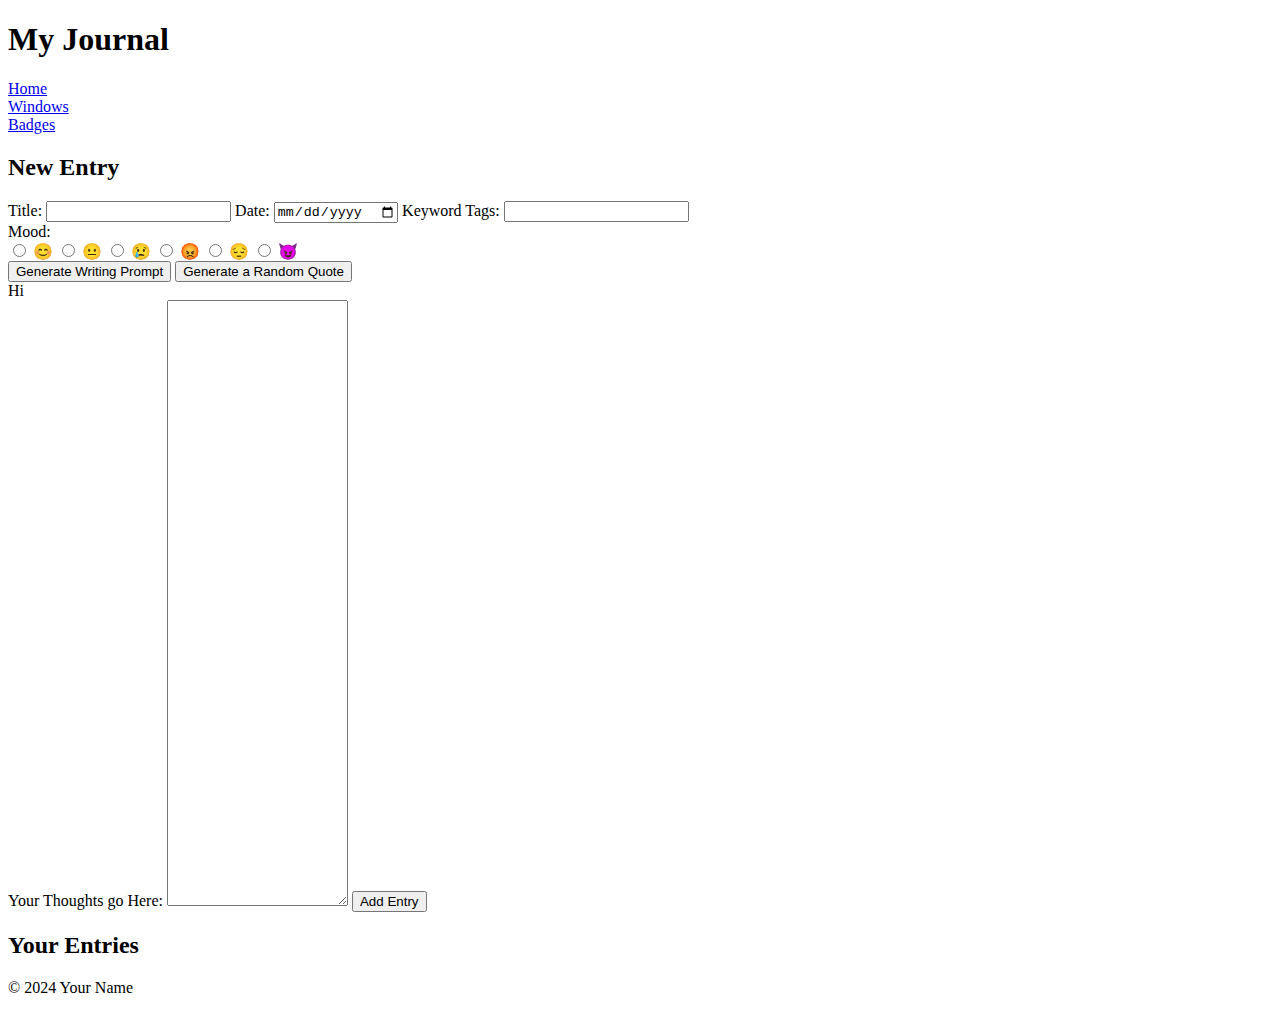
==== index.html @ 163d496b "Add files via upload" ====
<!DOCTYPE html>
<html lang="en">
<head>
  <meta charset="UTF-8">
  <meta name="viewport" content="width=device-width, initial-scale=1.0">
  <title>Journal Entry</title>
  <link rel="stylesheet" type="text/css" href="css/style.css">
  
</head>
<body>
  <header>
    <div class="header1"> 
      <h1>My Journal</h1>
    </div>
    <div class="container-fluid">
      <div class="navb-items">
        <div class="item">
          <a href="/">Home</a>
        </div>
        <div class="item">
          <a href="windows.html">Windows</a>
        </div>
        <div class="item">
          <a href="badges.html">Badges</a>
        </div>
      </div>
    </div>
  </header>
  
  <main>
    <section id="entry-form">
      <h2>New Entry</h2>
      <form id="journalForm">
        
      <div class="form-group">
        <label for="title">Title:</label>
        <input type="text" id="title" name="Name Your Entry">
      
        <label for="date">Date:</label>
        <input type="date" id="date" name="date">
      

        <label for="Tag">Keyword Tags:</label>
        <input type="text" id="Tag" name="Tag">
      </div>

      
        <label for="mood"> Mood:</label>
        <div id="mood-options">
          <label>
            <input type="radio" name="mood" value="happy">
            😊
          </label>
          <label>
            <input type="radio" name="mood" value="sad">
            😐
          </label>
          <label>
            <input type="radio" name="mood" value="angry">
            😢
          </label>
          <label>
            <input type="radio" name="mood" value="excited">
            😡
          </label>
          <label>
          <input type="radio" name="mood" value="excited">
            😔
          </label>
          <label>
          <input type="radio" name="mood" value="excited">
            😈
          </label>
        </div>
        
        <section id="quote-section">
        <button id="writing-prompt-button">Generate Writing Prompt</button> 
        <button id="random-quote-button">Generate a Random Quote</button>
        <div id="quote-display" class="placeholder-text">
          Hi<!-- Placeholder for random prompts or quotes -->
        </div>
      </section>



        <label for="content">Your Thoughts go Here:</label>
        <textarea id="content" name="content" rows="40" ></textarea>
        
        <button id= "submit" type="submit">Add Entry</button>
      </form>
    </section>

    <section id="entries">
      <h2>Your Entries</h2>
      <div id="entryList"></div>
    </section>
  </main>

  <footer>
    <p>&copy; 2024 Your Name</p>
  </footer>

  <script src="script.js"></script>
</body>
</html>

<script src="javascript/something.js"></script>
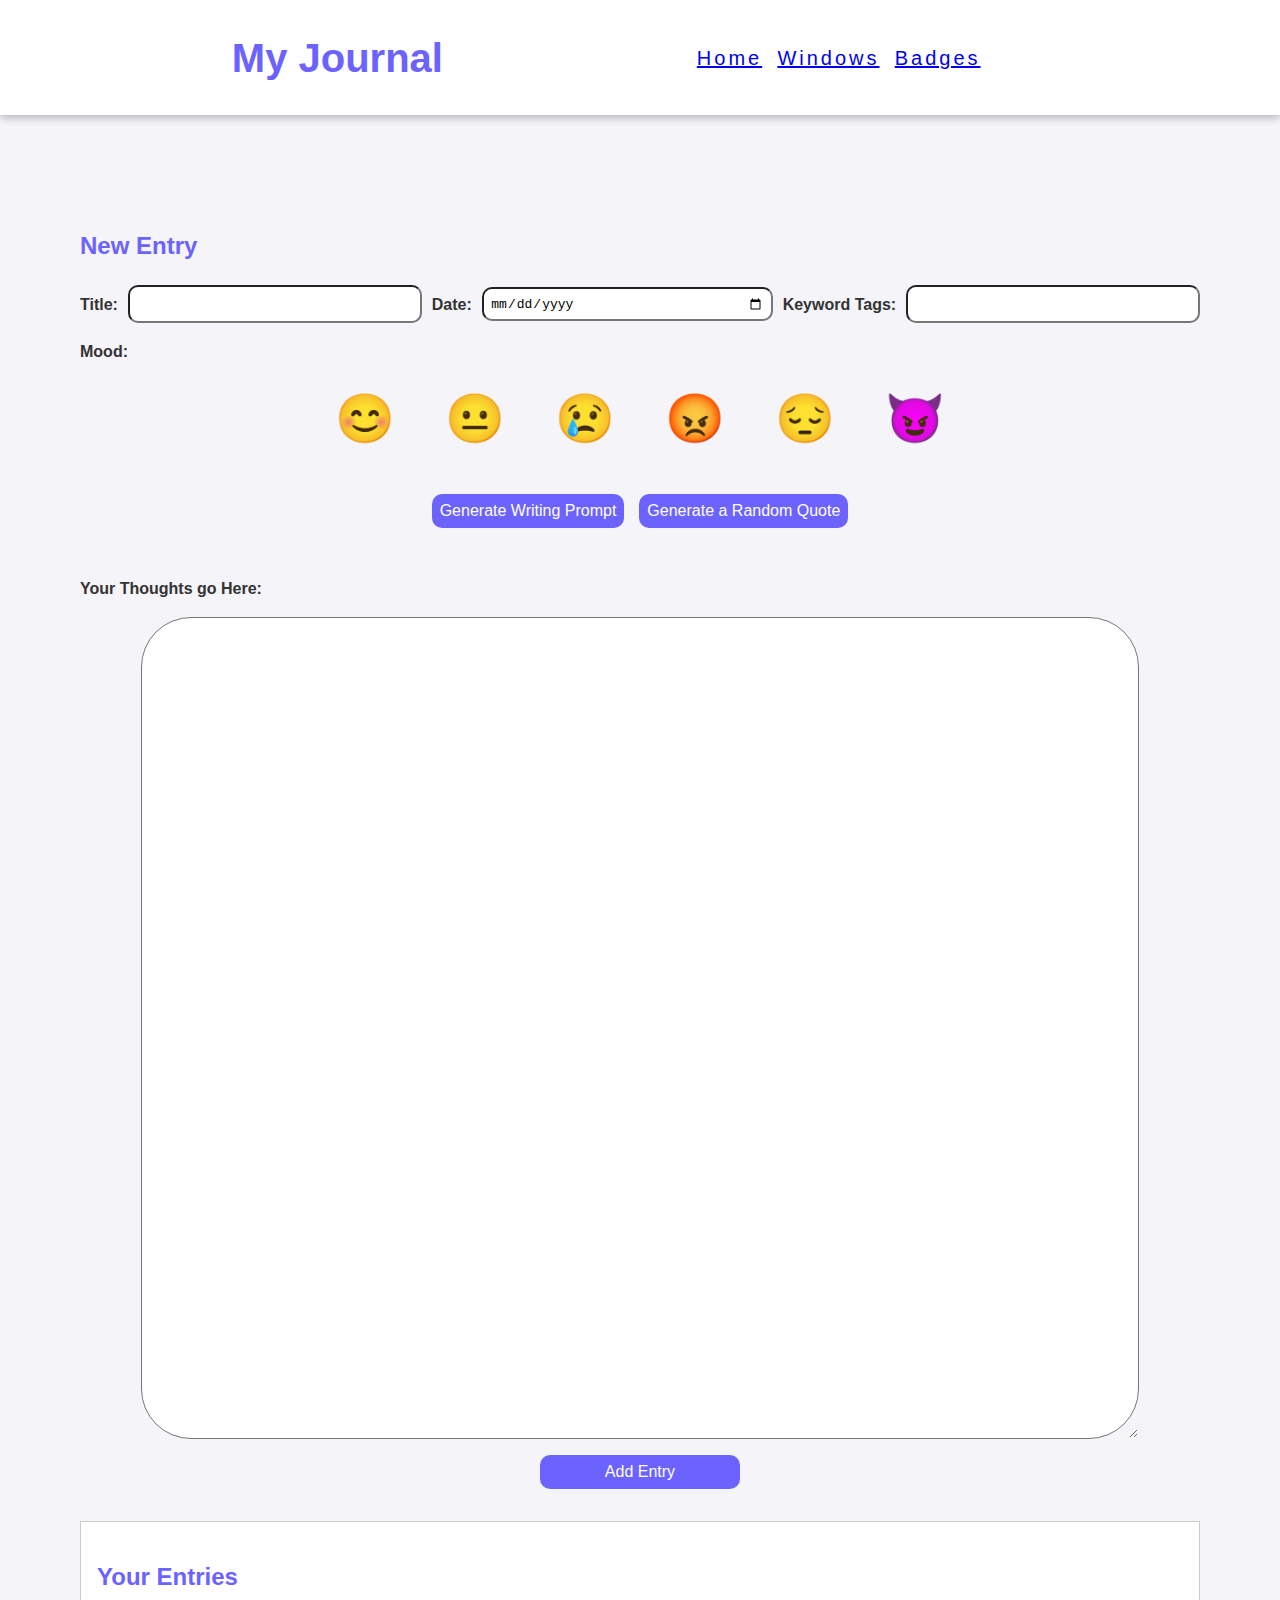
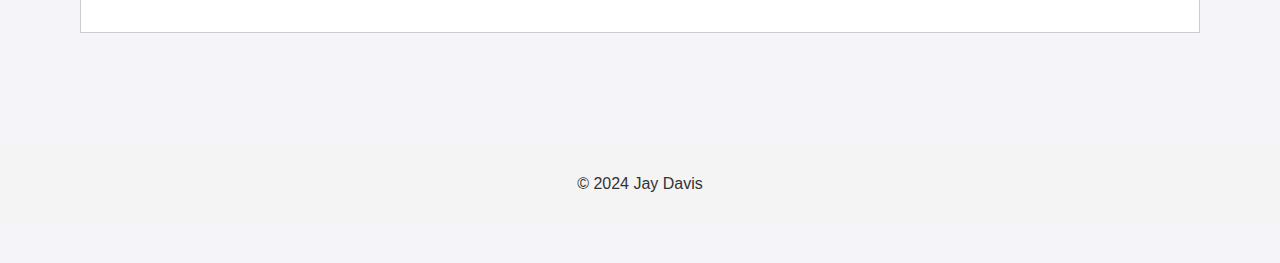
==== commit 579769fe: "Add files via upload" ====
--- a/index.html
+++ b/index.html
@@ -15,7 +15,7 @@
     <div class="container-fluid">
       <div class="navb-items">
         <div class="item">
-          <a href="/">Home</a>
+          <a href="index.html">Home</a>
         </div>
         <div class="item">
           <a href="windows.html">Windows</a>
@@ -86,7 +86,7 @@
         <label for="content">Your Thoughts go Here:</label>
         <textarea id="content" name="content" rows="40" ></textarea>
         
-        <button id= "submit" type="submit">Add Entry</button>
+        <button id="submit" type="submit">Add Entry</button>
       </form>
     </section>
 
@@ -97,7 +97,7 @@
   </main>
 
   <footer>
-    <p>&copy; 2024 Your Name</p>
+    <p>&copy; 2024 Jay Davis</p>
   </footer>
 
   <script src="script.js"></script>
--- a/css/style.css
+++ b/css/style.css
@@ -0,0 +1,433 @@
+/*navigation bar*/
+nav ul li {
+  display: inline;
+  margin-right: 10px;
+}
+body {
+    font-family: Arial, sans-serif;
+    margin: 0;
+    padding: 0;
+    line-height: 1.6;
+    background: #f4f4f9;
+    color: #333;
+  }
+  
+  header {
+    background: #6c63ff;
+    color: #fff;
+    padding: 1em 0;
+    text-align: center;
+    font-size: 15pt;
+  }
+  header {
+    width: 100vw;
+    height: 75px;
+    background-color: #fff;
+    box-shadow: 0px 3px 8px rgba(0, 0, 0, 25%);
+    display: flex;
+    align-items: center;
+    justify-content: space-evenly;
+  }
+  
+  
+  header .container-fluid {
+    /* width: 100%; */
+    padding: 0 60px;
+    display: flex;
+    align-items: center;
+    justify-content: space-between;
+  }
+  
+  header .header1{
+    display: flex;
+    align-items: center;
+    justify-content: center; /* Centers horizontally */
+    align-items: center; /* Centers vertically */
+  }
+  
+  header .navb-logo {
+    font-weight: 800;
+    font-size: 32px;
+  }
+  
+  header .navb-items {
+    display: flex;
+    align-items: center;
+    justify-content: flex-end;
+    letter-spacing: 3px;
+    width: 100%;
+  }
+  
+  header .mobile-toggle i {
+    font-size: 20px;
+  }
+  
+  header .item {
+    margin: 1% 3%;
+    text-align: center;
+    letter-spacing: 3px;
+    color: #102447;
+    transition: all 0.1s ease;
+    -webkit-transition: all 0.1s ease;
+    -moz-transition: all 0.1s ease;
+    -ms-transition: all 0.1s ease;
+    -o-transition: all 0.1s ease;
+    border-bottom: 0px solid #64d6f4;
+    border-top: 0px solid #64d6f4;
+    cursor: pointer;
+  }
+  
+  header .item:hover {
+    border-bottom: 3px solid #64d6f4;
+    border-top: 3px solid #64d6f4;
+  }
+  
+  header .item-button a {
+    background-color: #102447;
+    width: 150px;
+    height: 50px;
+    display: flex;
+    justify-content: center;
+    align-items: center;
+    font-size: 16px;
+    font-weight: 600;
+    color: #fff;
+    transition: all 0.5s ease;
+    -webkit-transition: all 0.5s ease;
+    -moz-transition: all 0.5s ease;
+    -ms-transition: all 0.5s ease;
+    -o-transition: all 0.5s ease;
+  }
+  
+  header .item-button a:hover {
+    background-color: #64d6f4;
+  }
+
+  main {
+    padding: 5em;
+  }
+  
+  section {
+    margin: 2em 0;
+  }
+  
+  form {
+    display: flex;
+    flex-direction: column;
+    gap: 1em;
+  }
+  
+  form label {
+    font-weight: bold;
+  }
+  
+  form input, form textarea, form button {
+    padding: 0.5em;
+    font-size: 1em;
+  }
+  
+  button {
+    background: #6c63ff;
+    color: #fff;
+    border: none;
+    cursor: pointer;
+    padding: 20px;
+    border-radius: 10px;
+  }
+  
+  form button:hover {
+    background: #4a46b3;
+  }
+  
+  #entries {
+    background: #fff;
+    border: 1px solid #ccc;
+    padding: 1em;
+  }
+  
+  .entry {
+    margin-bottom: 1em;
+    padding: 1em;
+    border: 1px solid #ccc;
+    background: #fafafa;
+  }
+  
+  .entry h3 {
+    margin: 0;
+  }
+  
+  .entry button {
+    margin-top: 0.5em;
+    padding: 0.3em 0.6em;
+    font-size: 0.9em;
+    color: #fff;
+    background: #e74c3c;
+    border: none;
+    cursor: pointer;
+  }
+  
+  .entry button:hover {
+    background: #c0392b;
+  }
+  #entry-form {
+    border-radius: 10px;
+  }
+  .form-group {
+    display: flex; /* Use Flexbox for alignment */
+    align-items: center; /* Vertically align label and input */
+    gap: 10px; /* Add spacing between label and input */
+  }
+
+  #submit {
+    margin: auto;
+    width: 200px;
+  }
+  
+  /* .form-group label {
+    flex: 1; /* Allow the label to take up some space 
+  } */
+  
+  .form-group input {
+    flex: 2; /* Allow the input to take more space */
+    width: 250px; /* Ensure the input takes full available width */
+  }
+    
+
+  
+    #quote-section {
+    display: flex;
+    flex-direction: row; /* Stack the quote and button vertically */
+    align-items: center; /* Center-align items horizontally */
+    justify-content: center; /* Center content vertically */
+    margin-top: 20px; /* Add spacing above the section */
+    gap: 15px; }
+
+    /* #title, #date{
+    max-width: 70%
+} */
+  /* Add border radius to input and textarea */
+  input, textarea {
+    border-radius: 10px;
+  }
+  /* Add differnt border radius  specifically to text input */
+  #content {
+    border-radius: 50px;
+    display: flex;
+  flex-direction: column; /* Ensures no other elements share the row */
+  width: 80%; /* Adjust this percentage to your desired width */
+  margin: 0 auto; /* Centers the content box */
+  max-width: 1200px; 
+  padding: 50px;
+  font-size: 12pt;
+  }
+
+  #mood-options {
+    display: flex; /* Display emojis in a row */
+    justify-content: center; /* Center emojis */ /* Add spacing above and below emojis */
+    align-items: center;
+    gap: 30px
+
+  }
+
+  /* Hide the actual radio buttons */
+#mood-options input[type="radio"] {
+    display: none;
+  }
+  
+  /* Style the emoji labels */
+  #mood-options label {
+    font-size: 3rem; /* Make emojis larger */
+    cursor: pointer; /* Pointer cursor for clickable effect */
+    margin: 0 10px; /* Add spacing between emojis */
+  }
+  
+  /* Highlight the selected emoji */
+  #mood-options input[type="radio"]:checked + label {
+    border: 2px solid #6c63ff; /* Add a border around selected emoji */
+    border-radius: 50%; /* Make border round */
+    padding: 5px; /* Add spacing inside border */
+  }
+
+
+
+
+
+
+
+
+  /*Badges Page*/
+  #achievement-page {
+    font-family: Arial, sans-serif;
+    padding: 20px;
+    text-align: center;
+  }
+  
+  h1, h2 {
+    color: #6c63ff;
+  }
+  
+  #badges {
+    margin: 20px 0;
+  }
+  
+  .badge {
+    display: inline-block;
+    margin: 10px;
+    text-align: center;
+  }
+  
+  .badge img {
+    width: 100px;
+    height: 100px;
+  }
+  
+  .unlocked img {
+    border: 3px solid #6c63ff;
+    border-radius: 50%;
+  }
+  
+  .locked img {
+    filter: grayscale(100%);
+    opacity: 0.5;
+    border: solid;
+    border-radius: 50%;
+  }
+  
+  #progress {
+    margin: 20px 0;
+  }
+  
+  .progress-item {
+    margin-bottom: 15px;
+  }
+  
+  .progress-bar {
+    background-color: #f4f4f9;
+    border: 1px solid #ccc;
+    height: 20px;
+    width: 80%;
+    margin: 0 auto;
+    border-radius: 10px;
+    overflow: hidden;
+  }
+  
+  .progress {
+    background-color: #6c63ff;
+    height: 100%;
+  }
+
+  html, body {
+    margin: 0;
+    padding: 0;
+    height: 100%; /* Make the body take up the full height of the viewport */
+    display: flex;
+    flex-direction: column; /* Stack content vertically */
+  }
+  #achievement-page {
+    flex: 1; /* Make this section expand to fill available space */
+  }
+  
+  footer {
+    text-align: center;
+    background-color: #f4f4f4;
+    padding: 10px;
+    position: relative; /* Default positioning */
+  }
+
+
+  /*Virutal Window Page*/
+  .virtual-window {
+    position: relative;
+    width: 100%;
+    max-width: 1000px;
+    height: 400px;
+    margin: 0px auto;
+    border: 10px solid #ddd;
+    border-radius: 12px;
+    background: rgba(255, 255, 255, 0.2); /* Semi-transparent background */
+    backdrop-filter: blur(10px); /* Frosted glass effect */
+    border: 1px solid rgba(255, 255, 255, 0.3);
+    box-shadow: 0 4px 8px rgba(0, 0, 0, 0.2);
+    overflow: hidden;
+    background-color: lightblue; /* Add desired frame color */
+  }
+  
+  .virtual-window .overlay {
+    width: 100%; /* Make the window responsive */
+    max-width: 500px; /* Set a maximum width */
+    height: 500px; /* Adjust the height */
+    margin: 20px auto; /* Center the window */
+    border: 10px solid #ddd; /* Add a light gray frame */
+    border-radius: 12px; /* Round the corners for a soft look */
+    box-shadow: 0 4px 8px rgba(0, 0, 0, 0.2); /* Add shadow for a realistic effect */
+    overflow: hidden; /* Prevent content overflow */
+    background-color: #f5f5f5; /* Frame color */
+    position: relative; /* Ensure ::before grid lines work properly */
+    transition: top 0.5s ease, left 0.5s ease, transform 0.5s ease
+  }
+  
+  .virtual-window video {
+    width: 100%; /* Video fills the container */
+    height: 100%; /* Maintain aspect ratio */
+    object-fit: cover; /* Ensure video scales without distortion */
+  }
+
+  #change-video-btn {
+    display: block;
+    margin: 10px auto;
+    padding: 10px 20px;
+    font-size: 16px;
+    color: white;
+    background-color: #6c63ff;
+    border: none;
+    border-radius: 5px;
+    cursor: pointer;
+  }
+#change-video-btn:hover {
+  background-color: #4a46b3;
+}  
+
+.virtual-window-container {
+  position: relative; /* Ensures the placeholder aligns correctly */
+}
+
+.virtual-window-placeholder {
+  height: 405px; /* Match the height of the virtual window */
+  width: 100%; /* Ensure it spans the full width */
+  margin: 20px auto; /* Match the virtual window's margin */
+  padding: 0; /* Match padding (if any) */
+  border: 10px solid transparent; /* Placeholder for border effect */
+  box-sizing: border-box; /* Include padding and border in width/height */
+}
+
+
+.placeholder-text {
+  display: none; /* Hidden by default */
+  font-size: 18px;
+  font-style: italic;
+  color: #333;
+  margin: 20px auto;
+  padding: 10px;
+  border: 1px solid #ccc;
+  border-radius: 5px;
+  background-color: #f9f9f9;
+  max-width: 600px;
+  text-align: center;
+}
+
+#jornaling-text {
+  display: flex;
+  flex-direction: column; /* Ensures elements are stacked vertically */
+  align-items: center; /* Centers elements horizontally */
+  justify-content: center; /* Centers elements vertically (if needed, adjust height accordingly) */
+  text-align: center; /* Ensures text is centered */
+  padding: 20px; /* Optional: Adds padding around the section */
+  min-height: 300px; /* Optional: Adjust height as needed */
+}
+
+#jornaling-text button {
+  margin-top: 20px; /* Adds some spacing above the button */
+  padding: 10px 20px; /* Optional: Adjust button padding for aesthetics */
+}
+
+
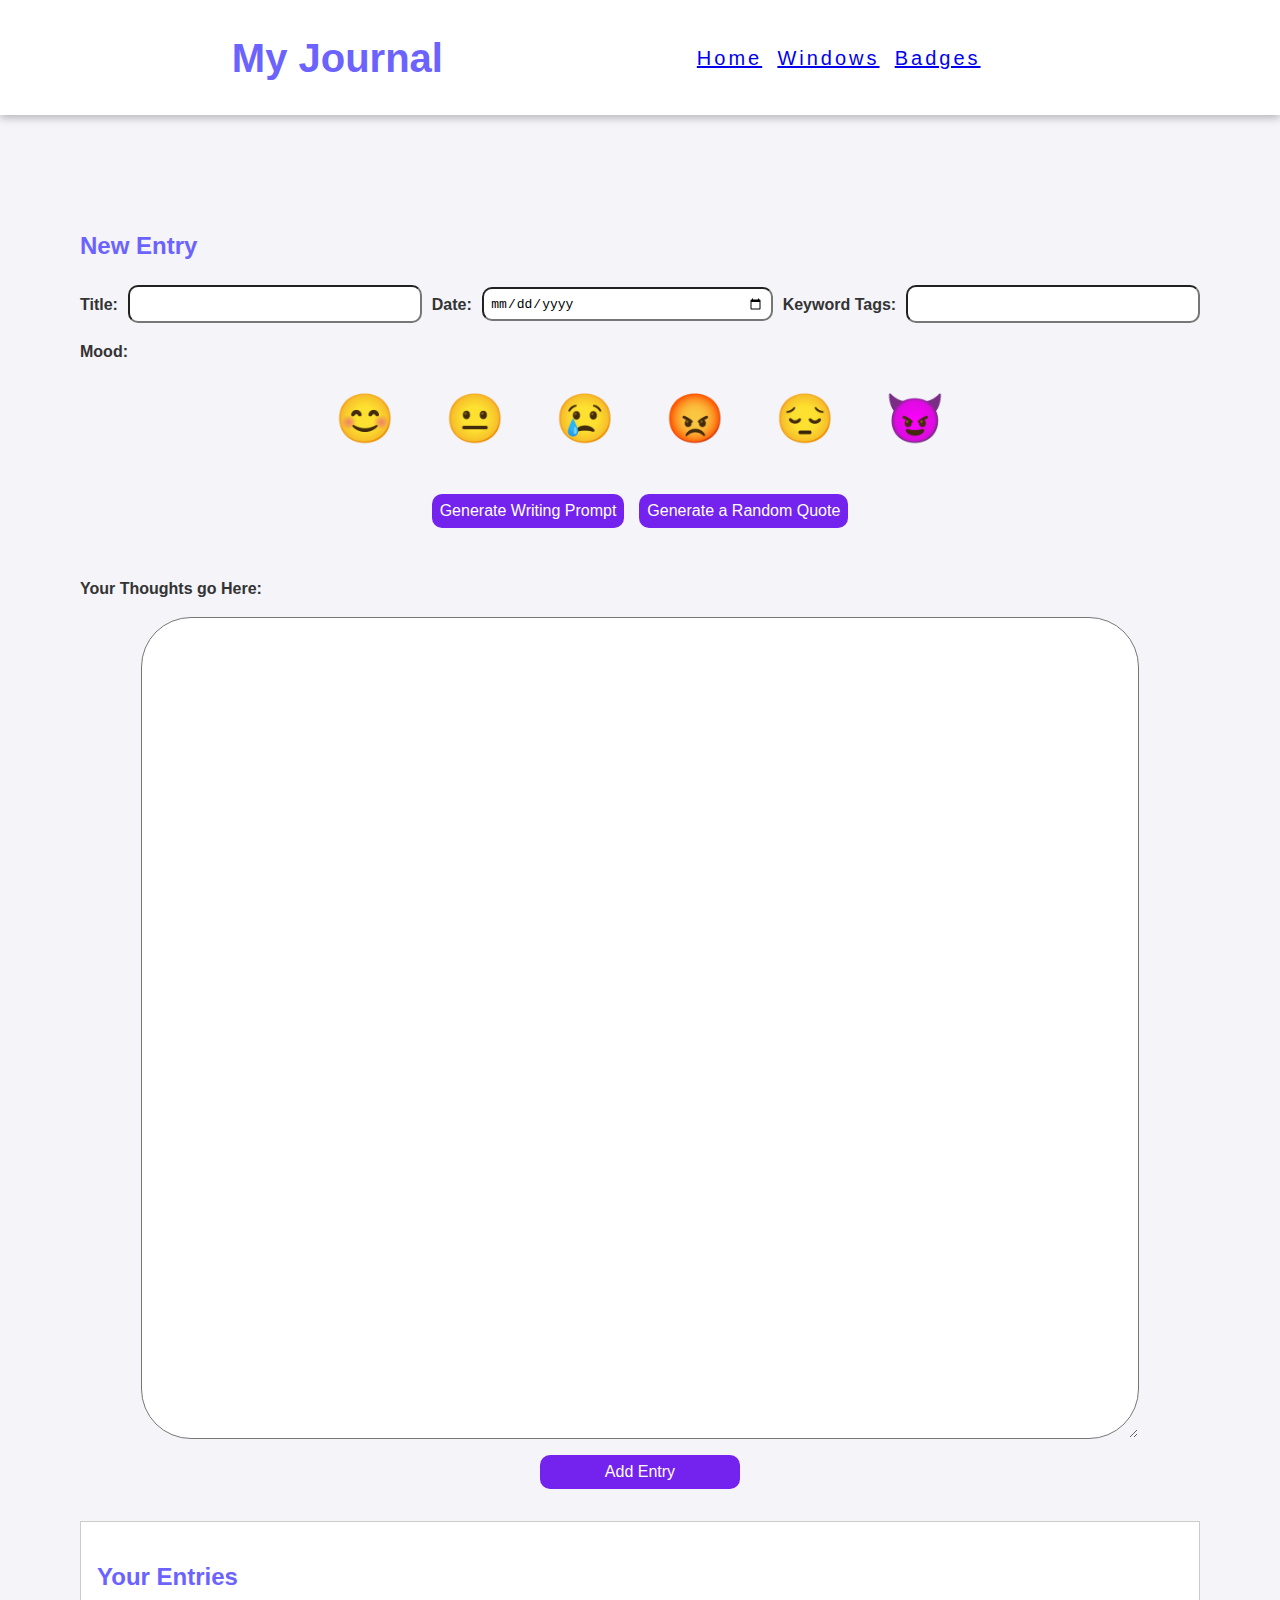
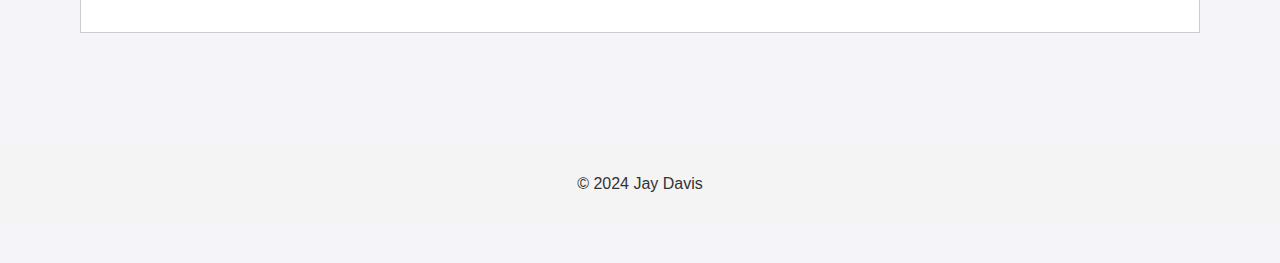
==== commit 88425ba6: "Add files via upload" ====
--- a/index.html
+++ b/index.html
@@ -8,6 +8,7 @@
   
 </head>
 <body>
+  <div class="skip"><a href="#main">Skip to Main Content</a></div>
   <header>
     <div class="header1"> 
       <h1>My Journal</h1>
@@ -27,7 +28,7 @@
     </div>
   </header>
   
-  <main>
+  <main id="main">
     <section id="entry-form">
       <h2>New Entry</h2>
       <form id="journalForm">
--- a/css/style.css
+++ b/css/style.css
@@ -1,3 +1,26 @@
+.skip a{
+  background: white;
+  left: 0;
+  padding: 6px;
+  -webkit-transition: top 1s ease-out;
+  transition: top 1s ease-out;
+  z-index: 1;
+}
+.skip a {
+  position: absolute;
+  top: -40px;
+}
+
+/* Step 2b: Write selector/rule property to position the skip class element when it is in focus*/
+.skip a:focus {
+  top: 20px;
+}
+
+/* Step 3: Write selector/rule property to style all elements when in focus*/
+:focus {
+  border: 2px solid #000;
+}
+
 /*navigation bar*/
 nav ul li {
   display: inline;
@@ -127,7 +150,7 @@
   }
   
   button {
-    background: #6c63ff;
+    background: #7422ee;
     color: #fff;
     border: none;
     cursor: pointer;
@@ -378,7 +401,7 @@
     padding: 10px 20px;
     font-size: 16px;
     color: white;
-    background-color: #6c63ff;
+    background-color: #7422ee;
     border: none;
     border-radius: 5px;
     cursor: pointer;
